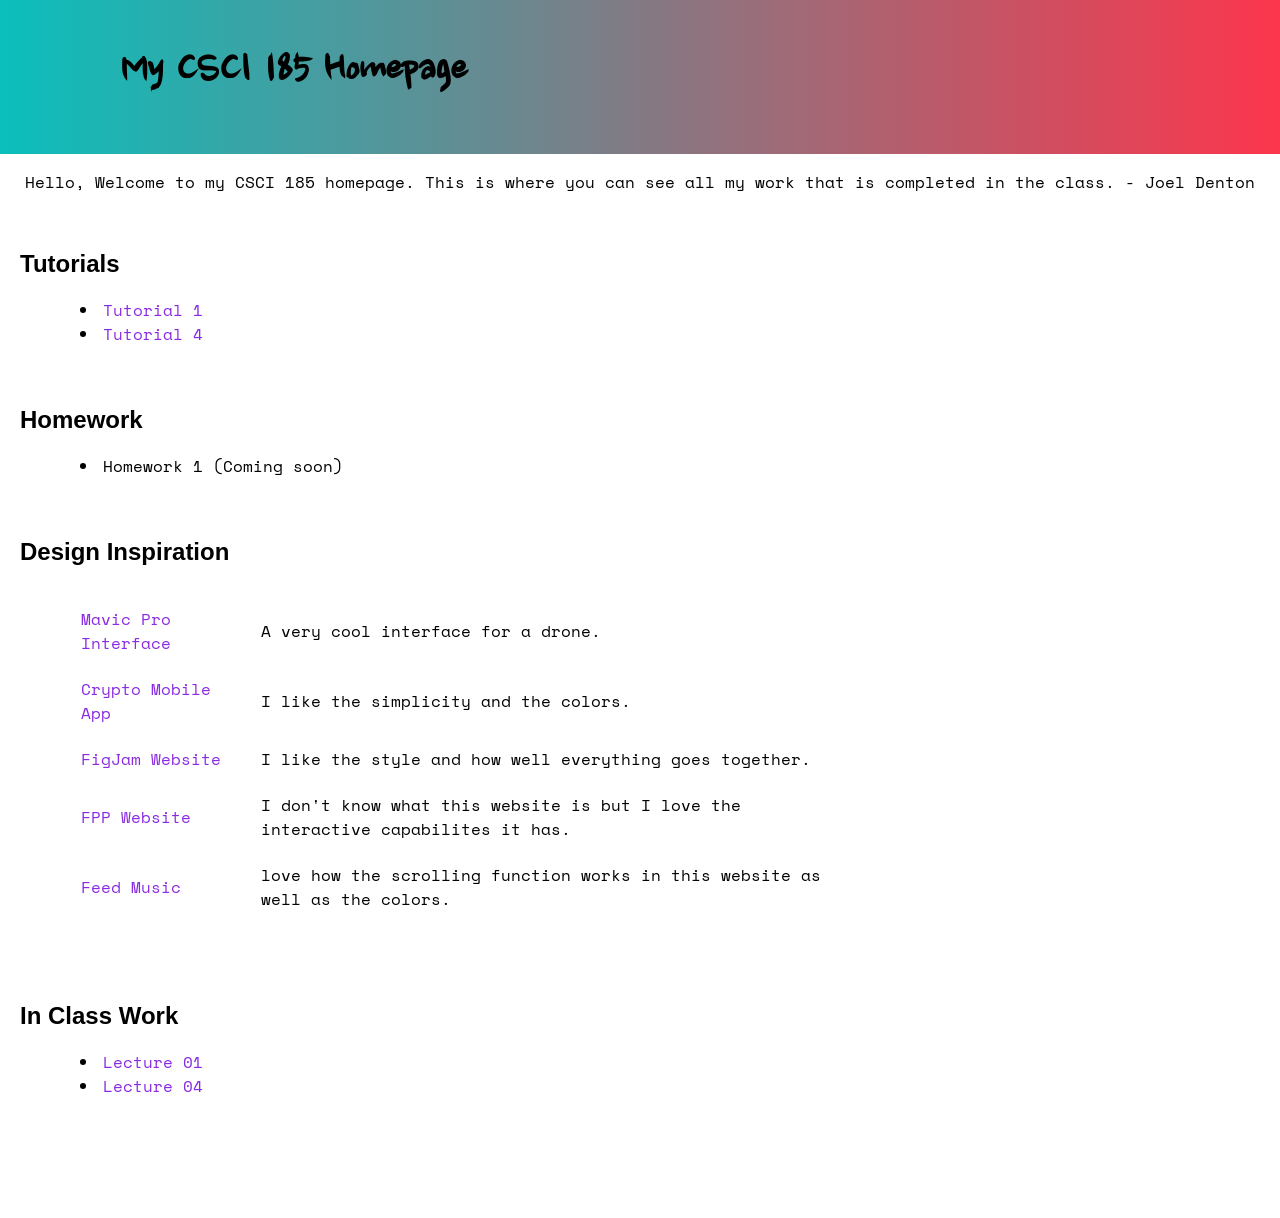
==== index.html @ 87873875 "tutorial 4" ====
<!DOCTYPE html>
<html lang="en">
   <head>
       <title>My CSCI 185 Homepage</title>       
       <link rel="stylesheet" href="style.css">
   </head>
   <body>
       <!-- HTML content tags go here. Change anything you want! -->
       <header>
           <h1>My CSCI 185 Homepage</h1>
       </header> 
       <main>

          <p>Hello, Welcome to my CSCI 185 homepage. This is where you can see
            all my work that is completed in the class. 

            - Joel Denton
          </p>
        
        
            <section id="tutorials">
                <h2>Tutorials</h2>
                <!-- 
                    Links to your tutorial assignments go here.
                    When you submit a new tutorial, add a link to it
                    here (if applicable)
                -->
                
                <li>
                     <a href="https://jacelearnspython.github.io/csci185/csci185/tutorials/tutorial01/index.html">
                    Tutorial 1</a>
                </li>

                <li>
                    <a href="https://jacelearnspython.github.io/csci185/csci185/lectures/lecture04/index.html">
                    Tutorial 4
                    </a>
                </li>
            
            </section>
             
            <section id="homework">
                <h2>Homework</h2>
                
                <li>Homework 1 (Coming soon)</li>

            </section>
           <section id="inspiration">
                <h2>Design Inspiration</h2>
            <table>
                <tr>
                <!-- <li> -->
                    
                        <td> <a href="https://dribbble.com/shots/19246512-DJI-Mavic-Pro-interface-concept"> 
                    Mavic Pro Interface</a> </td>
                        <td> A very cool interface for a drone. </td>
                   
                <!-- </li> -->
                </tr>
                <!-- <li> -->
                <tr>
                    <td><a href="https://dribbble.com/shots/19243031-Crypto-Mobile-App">
                        Crypto Mobile App 
                    </a></td>
                   <td>I like the simplicity and the colors.</td>
                <!-- </li> -->
                </tr>
                <!-- <li> -->
                <tr>
                    <td><a href="https://www.figma.com/figjam/?utm_source=dribbble&utm_medium=display&utm_campaign=figjam&utm_content=flexibility">
                        FigJam Website
                    </a></td>
                    <td>I like the style and how well everything goes together.</td>
                <!-- </li> -->
                </tr>
                <!-- <li> -->
                <tr>
                    <td><a href="https://fpp.net/">
                        FPP Website
                    </a> </td>
                    <td>I don't know what this website is but I love the interactive capabilites it has.</td>
                <!-- </li> -->
                </tr>
                <!-- <li> -->
                <tr>
                    <td><a href="http://www.feedmusic.com/">
                        Feed Music
                    </a></td>
                    <td>love how the scrolling function works in this website as well as the colors.</td>
                <!-- </li> -->
                </tr>
            </table>
            

            </section>
            <section id="lectures">
                <h2>In Class Work</h2>
                <li>
                    <a href="https://jacelearnspython.github.io/csci185/csci185/lectures/lecture01/exercise/index.html">
                        Lecture 01
                    </a>
                </li>
                <li>
                    <a href="https://jacelearnspython.github.io/csci185/csci185/lectures/lecture04/index.html">
                        Lecture 04
                    </a>
                </li>
          
            </section>
        </main>
   </body>
</html>
---- style.css ----
@import url('https://fonts.googleapis.com/css2?family=Nanum+Brush+Script&display=swap');
@import url('https://fonts.googleapis.com/css2?family=Space+Mono&display=swap');



/* *{ */
    /* box-sizing: border-box; */
/* } */

body {
    margin: 0px;
    font-family: Arial, sans-serif;
    padding-bottom: 100px;
    
}
header, section {
    padding: 20px;
}
li {
    line-height: 1.5em;
}

header{
    text-indent: 100px;
    padding-top: 10px;
    background: -webkit-linear-gradient(to right, #0ABFBC, #FC354C);
    background: linear-gradient(to right, #0ABFBC, #FC354C);
    font-family: 'Nanum Brush Script', cursive;
    font-size:x-large;
   
}
section li, td,th{
    font-family: 'Space Mono', monospace;
    
}
main p{
    font-family: 'Space Mono', monospace;
    text-align: center;
}

a, a:link, a:visited, a:active, a:hover {
    text-decoration: none;
    color:blueviolet;
    font-weight: 500;
}

a:hover{
    text-decoration-color: aqua;
}
table{
    width: 800px;
    margin-top: 10px;
    margin-bottom:10px;
    margin-left: 40px;
    border-spacing: 20px;
}
#tutorials li, #homework li, #lectures li{
    text-indent: 60px;
}
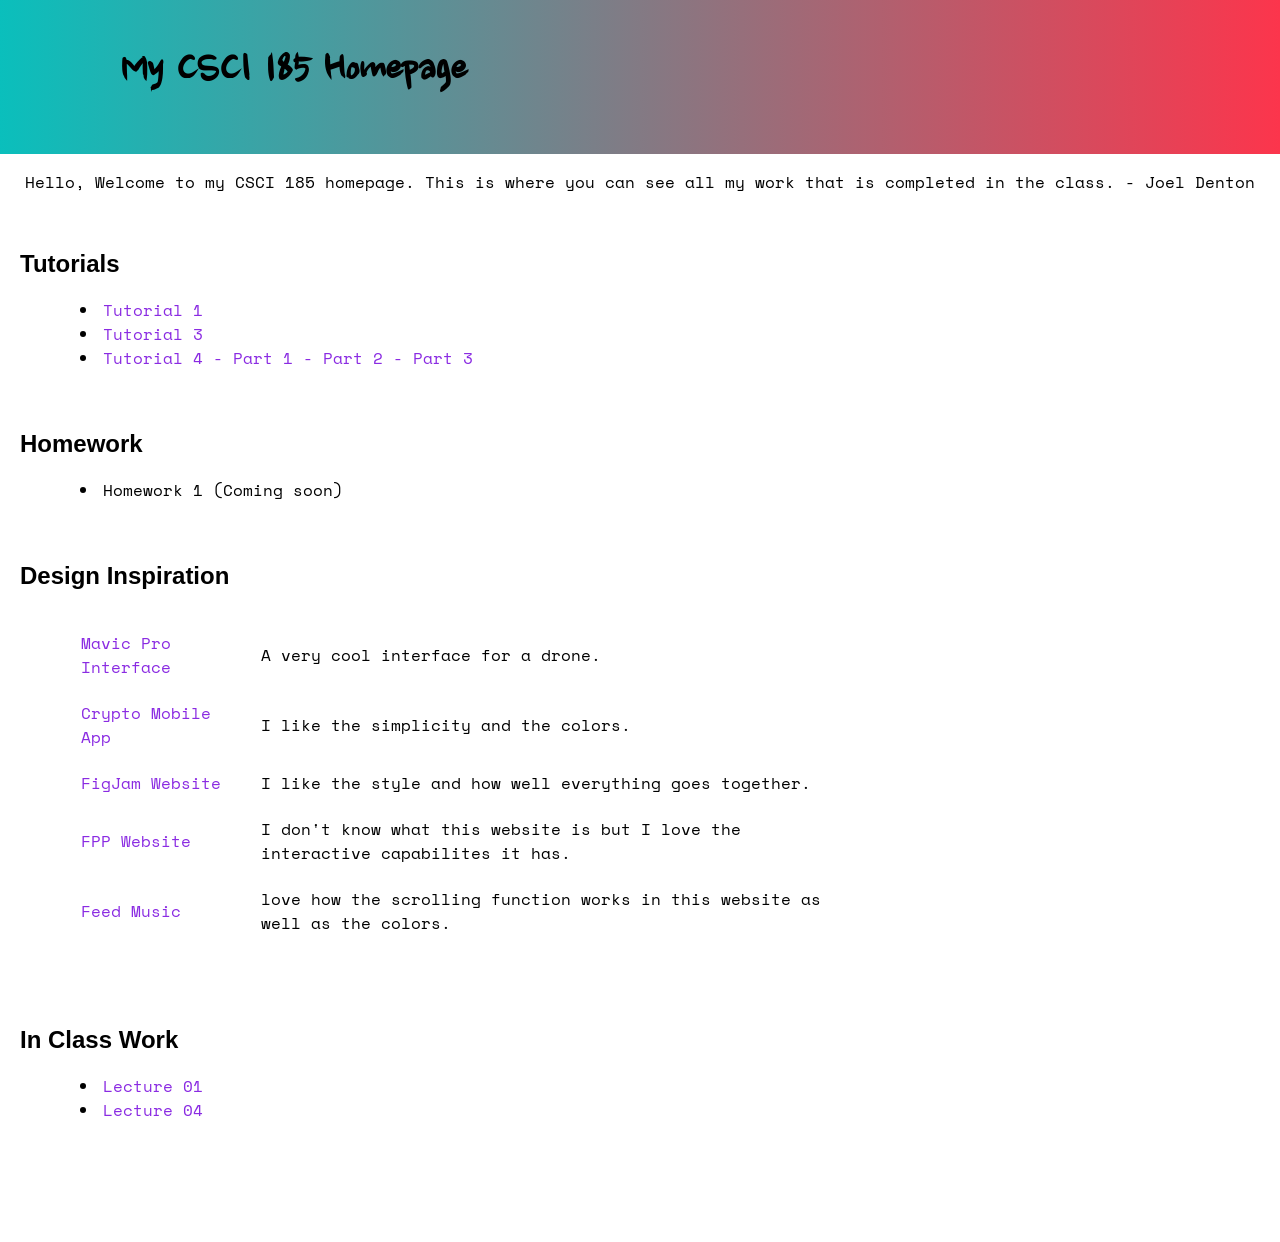
==== commit a6c77ce5: "Tutorial 4" ====
--- a/index.html
+++ b/index.html
@@ -33,7 +33,18 @@
 
                 <li>
                     <a href="https://jacelearnspython.github.io/csci185/csci185/lectures/lecture04/index.html">
-                    Tutorial 4
+                    Tutorial 3
+                    </a>
+                </li>
+                <li>
+                    <a href="https://jacelearnspython.github.io/csci185/csci185/tutorials/tutorial04/exercise01/pages/index.html">
+                    Tutorial 4 - Part 1 -
+                    </a>
+                    <a href="https://jacelearnspython.github.io/csci185/csci185/tutorials/tutorial04/exercise02/index.html">
+                    Part 2
+                    </a>
+                    <a href="https://jacelearnspython.github.io/csci185/csci185/tutorials/tutorial04/exercise03/index.html">
+                    - Part 3
                     </a>
                 </li>
             
@@ -105,6 +116,7 @@
                         Lecture 04
                     </a>
                 </li>
+                
           
             </section>
         </main>
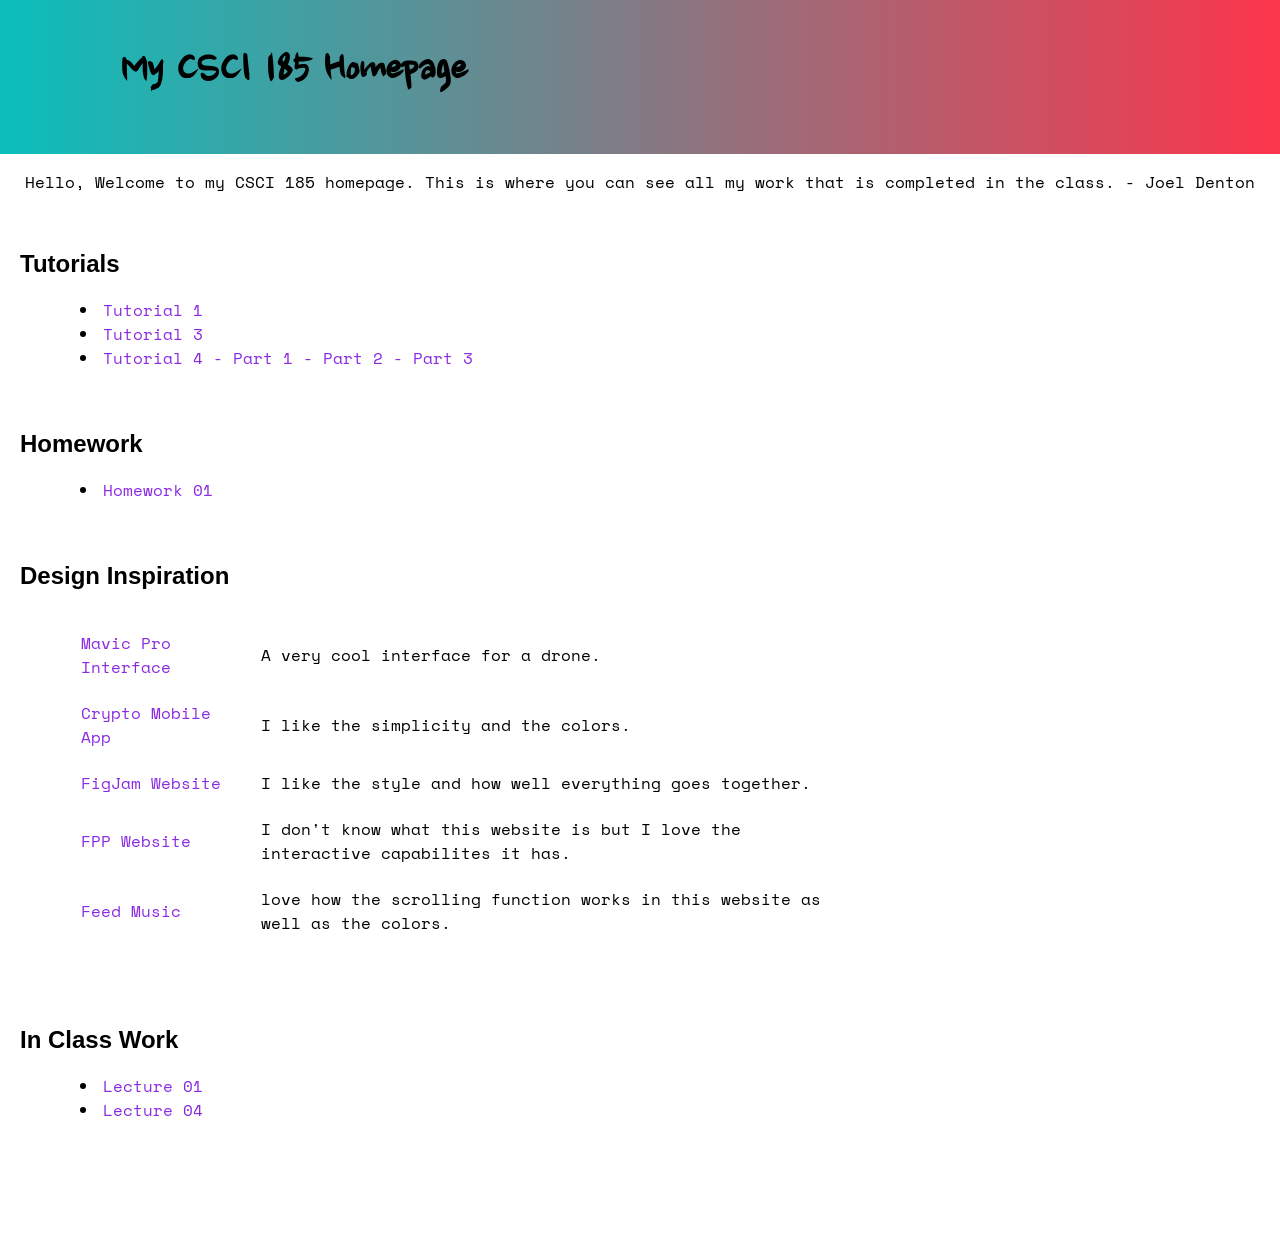
==== commit f371d447: "homesite update" ====
--- a/index.html
+++ b/index.html
@@ -53,7 +53,11 @@
             <section id="homework">
                 <h2>Homework</h2>
                 
-                <li>Homework 1 (Coming soon)</li>
+                <li>
+                    <a href="https://jacelearnspython.github.io/csci185-coursework/csci185/homework/homework01/index.html">
+                    Homework 01
+                    </a>
+                </li>
 
             </section>
            <section id="inspiration">
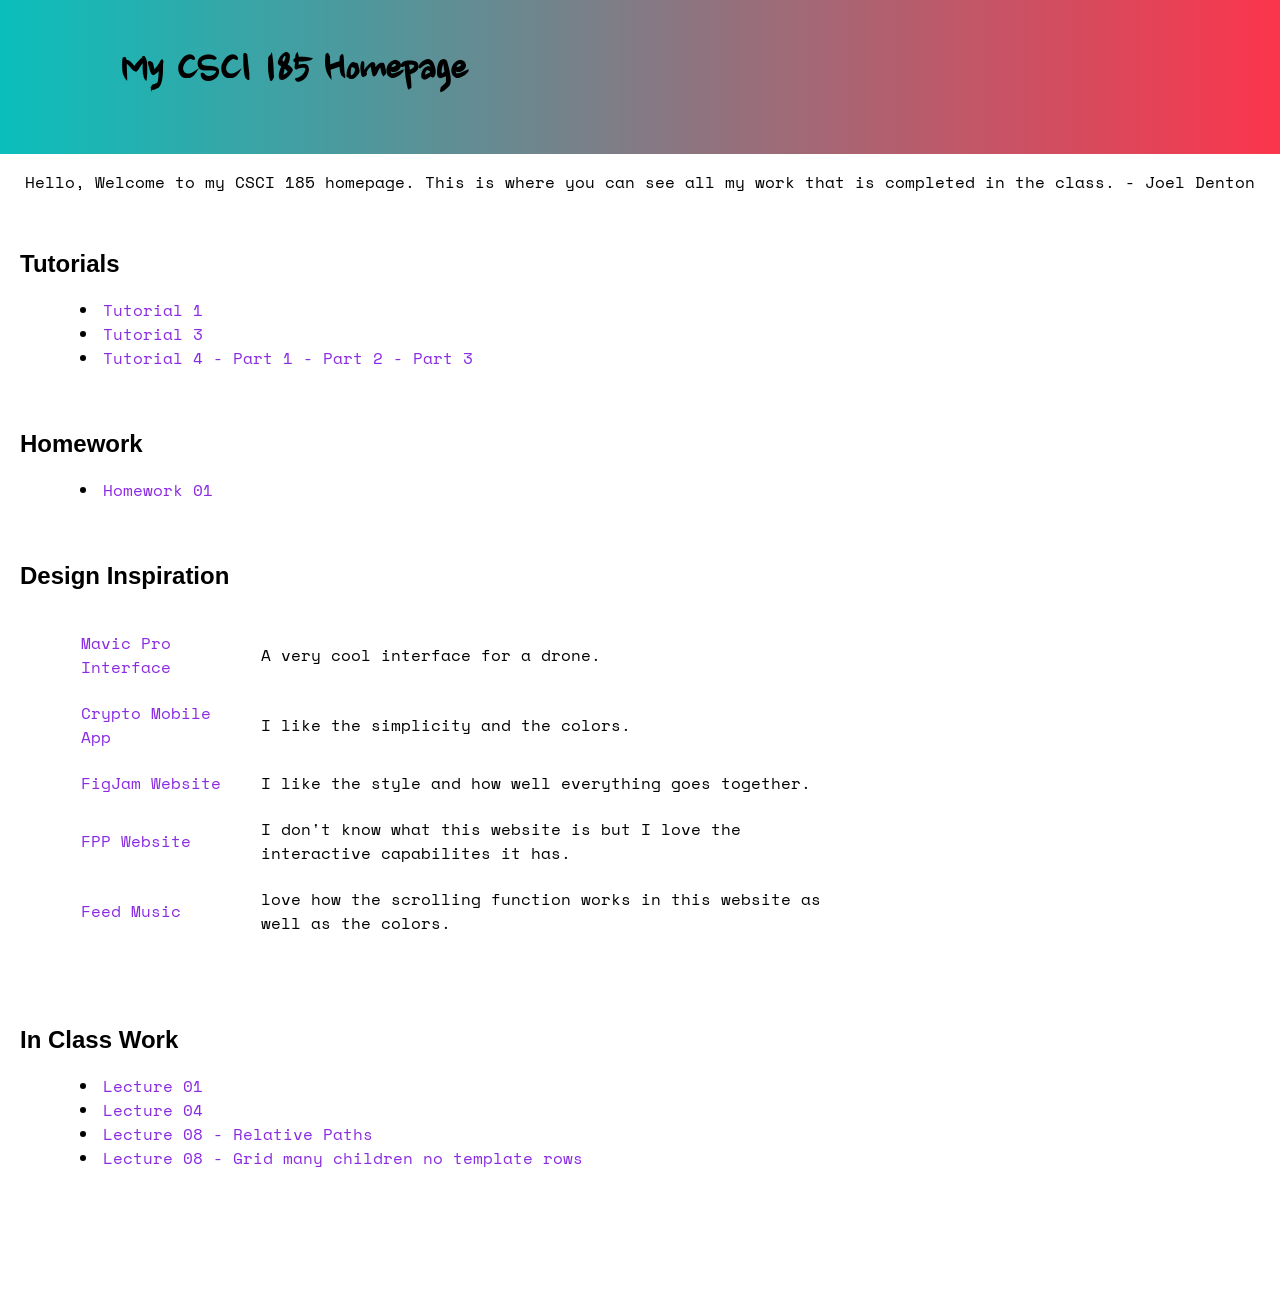
==== commit 2654e246: "home page update" ====
--- a/index.html
+++ b/index.html
@@ -120,6 +120,16 @@
                         Lecture 04
                     </a>
                 </li>
+                <li>
+                    <a href="https://jacelearnspython.github.io/csci185-coursework/csci185/lectures/lecture08/01-relative-paths/index.html">
+                        Lecture 08 - Relative Paths
+                    </a>
+                </li>
+                <li>
+                    <a href="https://jacelearnspython.github.io/csci185-coursework/csci185/lectures/lecture08/02-grid-many-children-no-template-rows/index.html">
+                        Lecture 08 - Grid many children no template rows
+                    </a>
+                </li>
                 
           
             </section>
